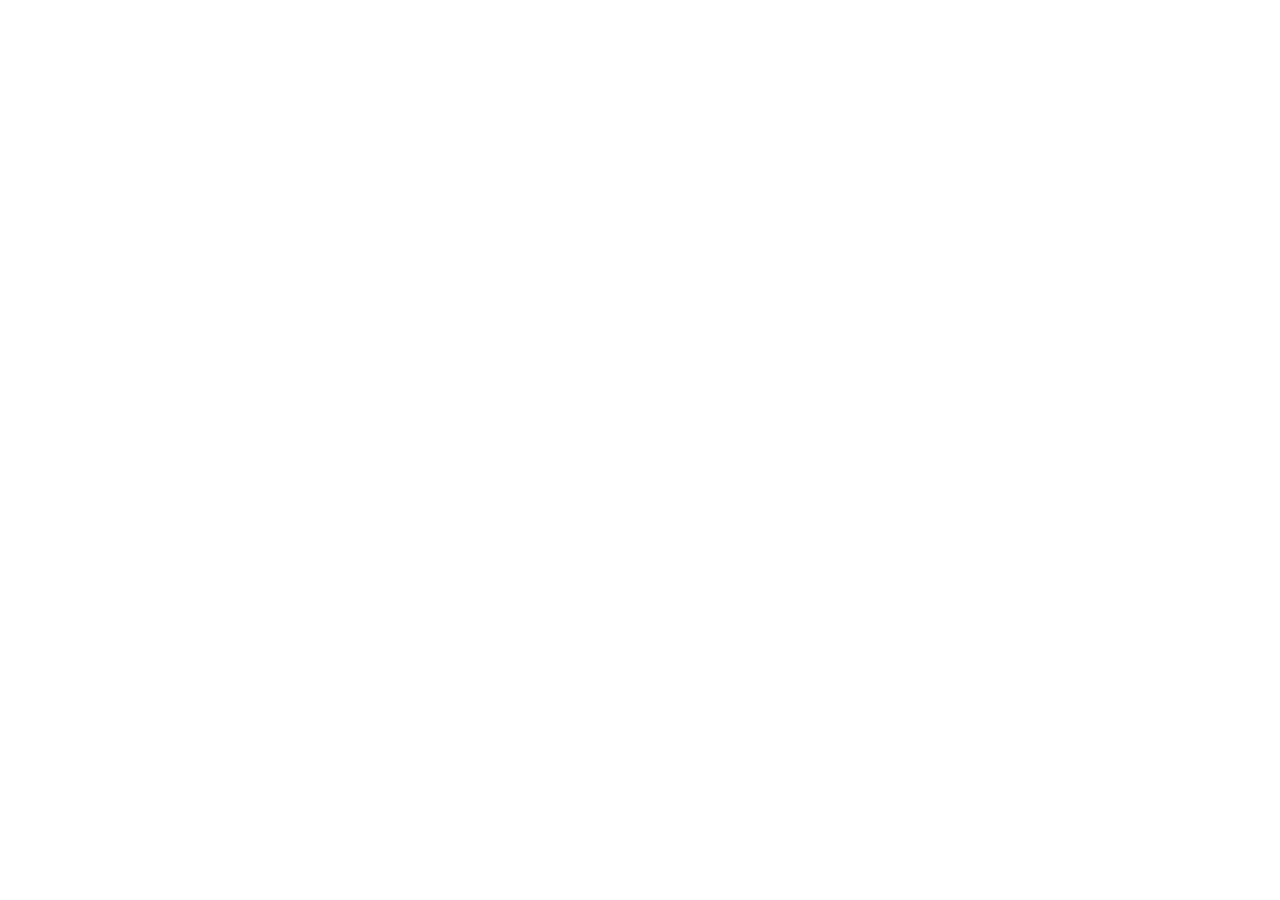
==== index.html @ 07eadbbd "add index.html and style.css" ====
<!DOCTYPE html>
<html lang="en">
<head>
    <meta charset="UTF-8">
    <meta name="viewport" content="width=device-width, initial-scale=1.0">
    <title>Niki McDaniel's Personal Website</title>
</head>
<body>
    
</body>
</html>
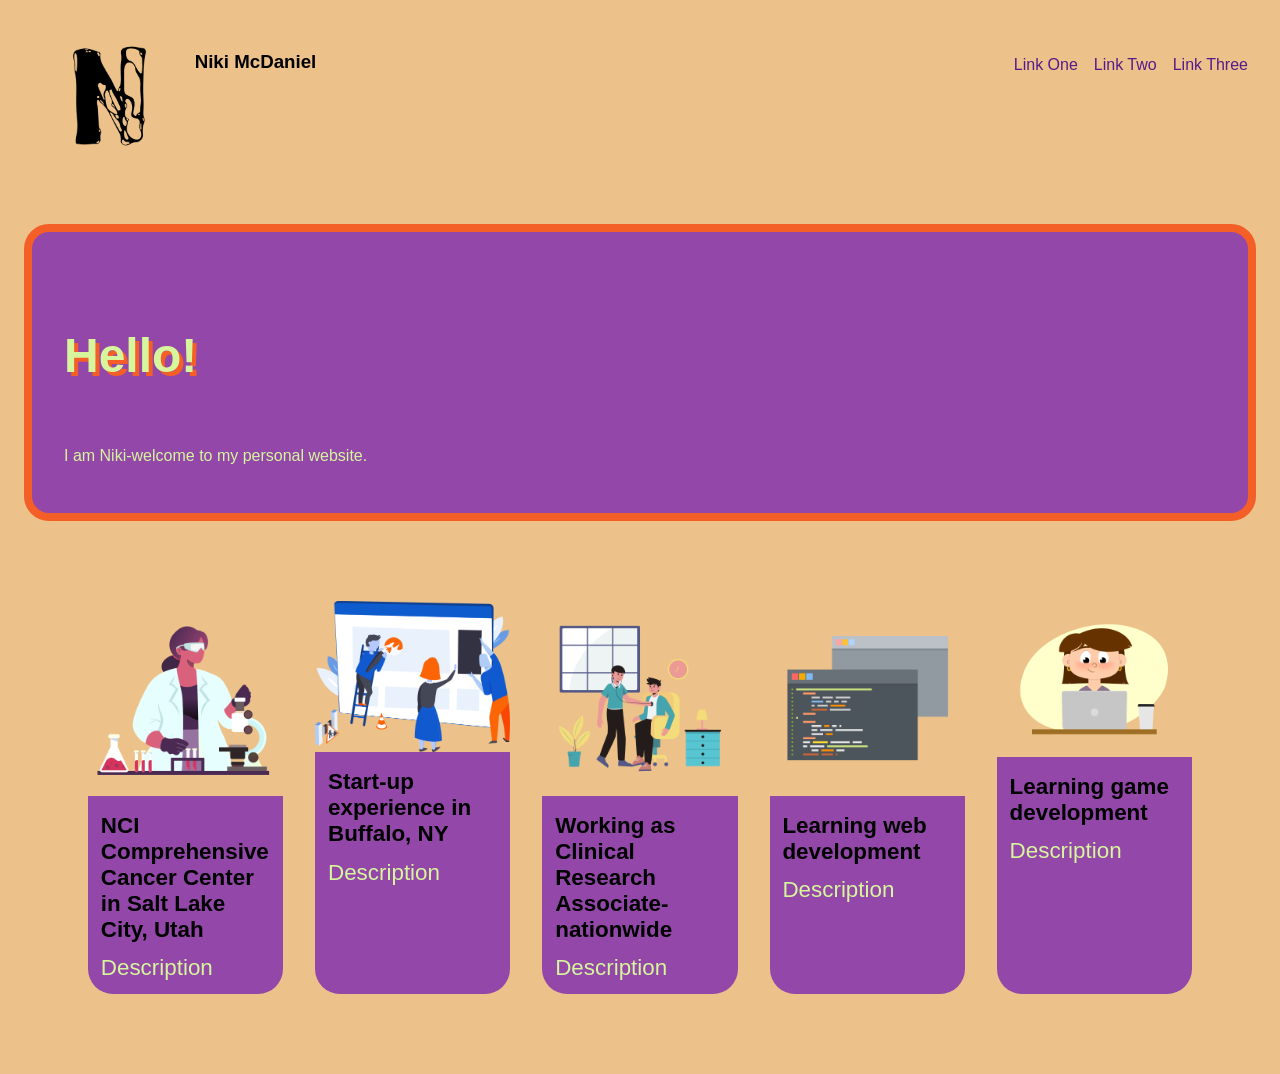
==== commit f501d800: "Styling - flexbox added" ====
--- a/index.html
+++ b/index.html
@@ -3,9 +3,32 @@
 <head>
     <meta charset="UTF-8">
     <meta name="viewport" content="width=device-width, initial-scale=1.0">
+    <link rel="stylesheet" href="./style.css">
     <title>Niki McDaniel's Personal Website</title>
 </head>
 <body>
-    
+   <header>
+   <div class="logo"><img src="./images/letter-N.png" alt="logo letter N"> <h3>Niki McDaniel</h3></div>
+   <nav class="navigation">
+   <ul>
+        <li><a href "https://www.linkedin.com/in/NikiMcDaniel">Link One</a></li>
+        <li><a href "https://www.linkedin.com/in/NikiMcDaniel">Link Two</a></li>
+        <li><a href "https://www.linkedin.com/in/NikiMcDaniel">Link Three</a></li>
+    </ul></nav> 
+        </header>
+    <section>
+        <div class="introduction">
+        <h4>Hello!</h4><p>I am Niki-welcome to my personal website.</p></div>
+<div class="timeline">
+    <article class="timeline-card" id="2018"><img src="./images/lab.png" alt="lab work"><h6 class="card-header">NCI Comprehensive Cancer Center in Salt Lake City, Utah</h6><p>Description</p></article>
+    <article class="timeline-card" id="2021"><img src="./images/startup.png" alt="collaboration"><h6 class="card-header">Start-up experience in Buffalo, NY</h6><p>Description</p></article>
+    <article class="timeline-card" id="2022"><img src="./images/clinical-research.png" alt="clinical work"><h6 class="card-header">Working as Clinical Research Associate- nationwide</h6><p>Description</p></article>
+    <article class="timeline-card" id="2024"><img src="./images/web-development.png" alt="coding files"><h6 class="card-header">Learning web development</h6><p>Description</p></article>
+    <article class="timeline-card" id="2026"><img src="./images/game-development.png" alt="programming files"><h6 class="card-header">Learning game development</h6><p>Description</p></article>
+</div>
+    </section>
+    <footer>
+
+    </footer>
 </body>
 </html>
--- a/style.css
+++ b/style.css
@@ -0,0 +1,118 @@
+
+body {
+    background-color: #EDC28A;
+    border-color: #F45E27;
+    flex-direction: row;
+    max-width: 100vw;
+    box-sizing: border-box;
+    font-family: 'Segoe UI', Tahoma, Geneva, Verdana, sans-serif;
+}
+
+img, video {
+    max-width: 100%;
+    height: auto;
+}
+
+p {
+    color: #D7F59D;
+}
+
+header{
+    display: flex;
+    max-width: 100vw;
+    height: 10vw;
+    padding: 1rem;
+    margin-top: 1rem;
+    margin-bottom: 3rem;
+}
+
+header div{
+    display:flex;
+    object-fit: contain;
+    max-height: auto;
+}
+.navigation {
+    display:flex;
+    list-style: none;
+    flex: 1 0 auto;
+    justify-content: flex-end;
+    overflow: hidden;
+}
+
+ul{
+    list-style-type: none;
+}
+ul li{
+    float: left;
+}
+.navigation li a{  
+    display:block;
+    text-decoration: none;
+    text-align: center;
+    padding: .25rem;
+    margin: .25rem;
+}
+.navigation li a:hover {
+  border-color: #F45E27;
+  border-style: dashed;
+  border-width: .25rem;;
+  border-radius: 25px;
+}
+
+.introduction{
+    display: block;
+    margin: 1rem;
+    padding:2rem;
+    background-color: #9247A9;
+    border-style: solid;
+    border-color: #F45E27;
+    border-width: .5rem;
+    border-radius: 25px;
+}
+
+h4{
+    color: #D7F59D;
+    text-shadow: .25rem .25rem #F45E27;
+    font-size: 3rem;
+    justify-content: flex-start;
+
+}
+
+.timeline{
+    display:flex;
+    max-width: 100%;
+    margin: 4rem;
+    border-color:#F45E27;
+    border-width: 3rem;
+}
+
+.timeline-card{
+    display: block;
+    max-width: 20vw;
+    background-color: #9247A9;
+    border-color: #F45E27;
+    justify-content: space-between;
+    margin:1rem;
+    border: 1rem;
+    border-radius: 25px;
+}
+
+.timeline-card img{
+    background-color: #EDC28A;
+    object-fit: contain;
+
+}
+
+.timeline-card h6{
+    justify-content: center;
+    vertical-align: middle;
+    margin: 1vw;
+    font-size: clamp(1rem, 4vw, 1.4rem);
+}
+.timeline-card p{
+    justify-content: center;
+    vertical-align: middle;
+    margin: 1vw;
+    font-size: clamp(1rem, 4vw, 1.4rem);
+}
+
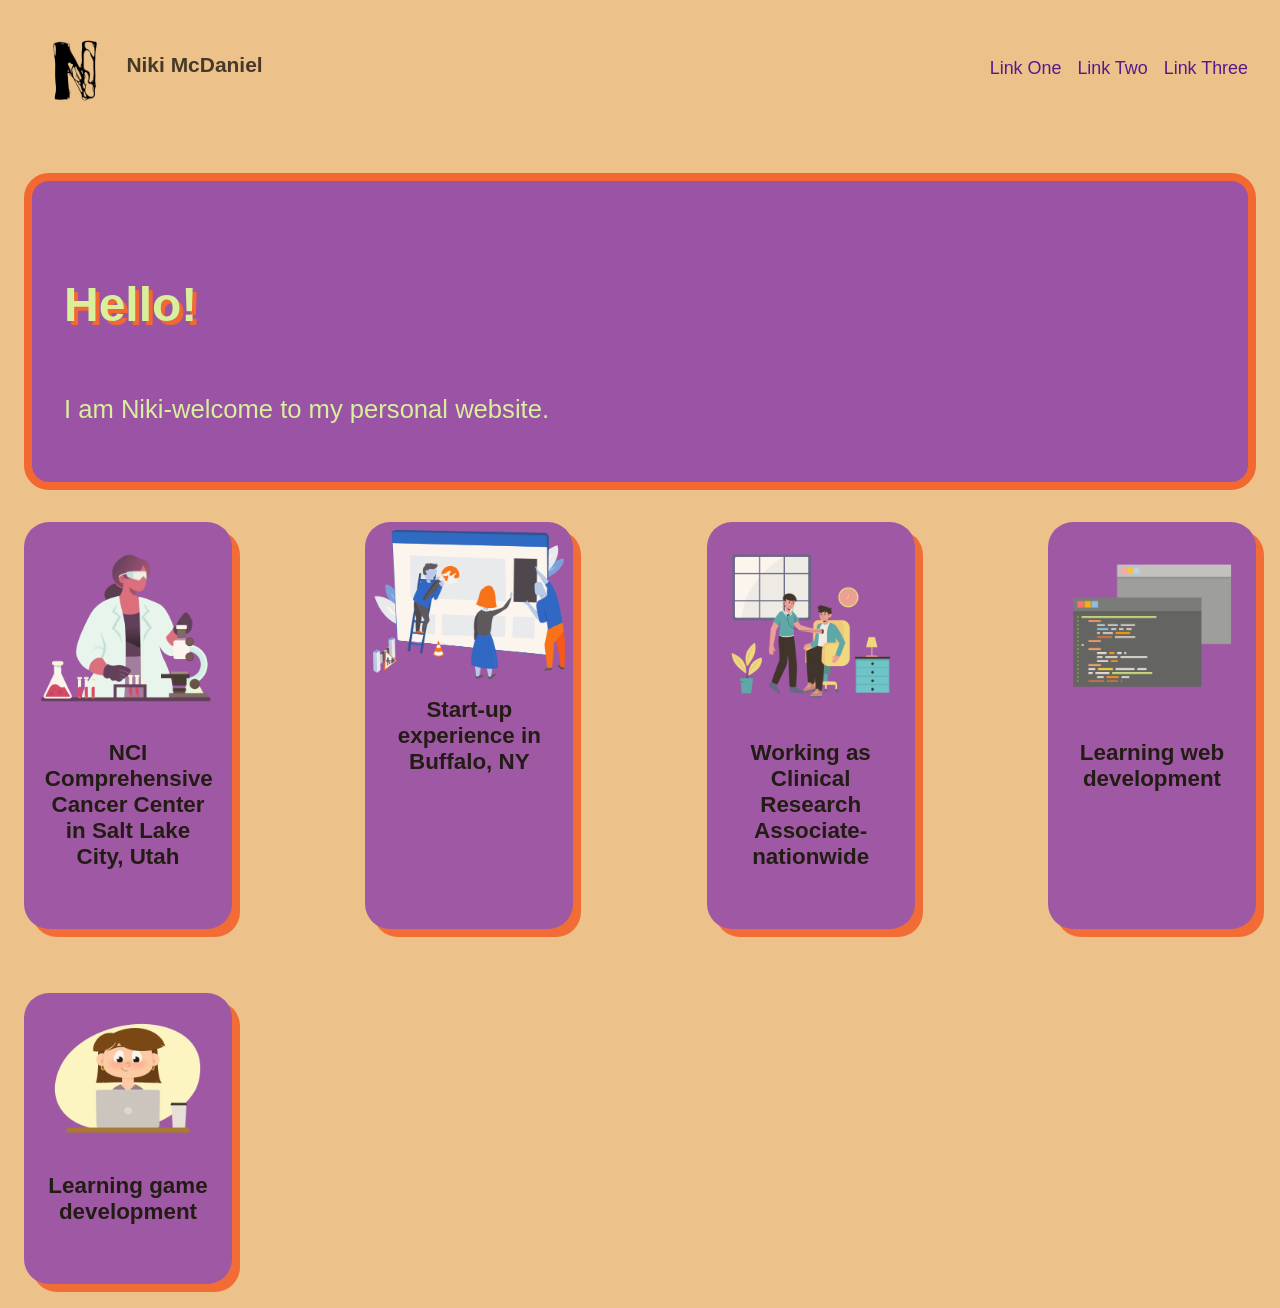
==== commit f352d49d: "Add new page: rock-paper-scissors. Add new JS" ====
--- a/index.html
+++ b/index.html
@@ -4,6 +4,7 @@
     <meta charset="UTF-8">
     <meta name="viewport" content="width=device-width, initial-scale=1.0">
     <link rel="stylesheet" href="./style.css">
+    <script src="javascript.js"></script>
     <title>Niki McDaniel's Personal Website</title>
 </head>
 <body>
@@ -20,11 +21,11 @@
         <div class="introduction">
         <h4>Hello!</h4><p>I am Niki-welcome to my personal website.</p></div>
 <div class="timeline">
-    <article class="timeline-card" id="2018"><img src="./images/lab.png" alt="lab work"><h6 class="card-header">NCI Comprehensive Cancer Center in Salt Lake City, Utah</h6><p>Description</p></article>
-    <article class="timeline-card" id="2021"><img src="./images/startup.png" alt="collaboration"><h6 class="card-header">Start-up experience in Buffalo, NY</h6><p>Description</p></article>
-    <article class="timeline-card" id="2022"><img src="./images/clinical-research.png" alt="clinical work"><h6 class="card-header">Working as Clinical Research Associate- nationwide</h6><p>Description</p></article>
-    <article class="timeline-card" id="2024"><img src="./images/web-development.png" alt="coding files"><h6 class="card-header">Learning web development</h6><p>Description</p></article>
-    <article class="timeline-card" id="2026"><img src="./images/game-development.png" alt="programming files"><h6 class="card-header">Learning game development</h6><p>Description</p></article>
+    <article class="timeline-card" id="one"><img src="./images/lab.png" alt="lab work"><h6 class="card-header">NCI Comprehensive Cancer Center in Salt Lake City, Utah</h6><p>Description</p></article>
+    <article class="timeline-card" id="two"><img src="./images/startup.png" alt="collaboration"><h6 class="card-header">Start-up experience in Buffalo, NY</h6><p>Description</p></article>
+    <article class="timeline-card" id="three"><img src="./images/clinical-research.png" alt="clinical work"><h6 class="card-header">Working as Clinical Research Associate- nationwide</h6><p>Description</p></article>
+    <article class="timeline-card" id="four"><img src="./images/web-development.png" alt="coding files"><h6 class="card-header">Learning web development</h6><p>Description</p></article>
+    <article class="timeline-card" id="five"><img src="./images/game-development.png" alt="programming files"><h6 class="card-header">Learning game development</h6><p>Description</p></article>
 </div>
     </section>
     <footer>
--- a/style.css
+++ b/style.css
@@ -6,6 +6,7 @@
     max-width: 100vw;
     box-sizing: border-box;
     font-family: 'Segoe UI', Tahoma, Geneva, Verdana, sans-serif;
+    font-size: 1.4vw;
 }
 
 img, video {
@@ -15,12 +16,13 @@
 
 p {
     color: #D7F59D;
+    font-size: 2vw;
 }
 
 header{
     display: flex;
     max-width: 100vw;
-    height: 10vw;
+    height: 6vw;
     padding: 1rem;
     margin-top: 1rem;
     margin-bottom: 3rem;
@@ -30,7 +32,23 @@
     display:flex;
     object-fit: contain;
     max-height: auto;
+    position: relative;
 }
+header h3{
+    padding-left: 0;
+    color: #000000;
+    position: relative;
+    z-index: 1;
+    opacity: .70;
+}
+
+header img{
+    display:block;
+    margin-right:0rem;
+    position:relative;
+    z-index: 2;
+}
+
 .navigation {
     display:flex;
     list-style: none;
@@ -68,6 +86,7 @@
     border-color: #F45E27;
     border-width: .5rem;
     border-radius: 25px;
+    opacity: .90;
 }
 
 h4{
@@ -80,39 +99,60 @@
 
 .timeline{
     display:flex;
-    max-width: 100%;
-    margin: 4rem;
-    border-color:#F45E27;
-    border-width: 3rem;
+    flex-wrap: wrap;
+    gap: 2rem;
+    justify-content: space-between;
 }
 
 .timeline-card{
-    display: block;
-    max-width: 20vw;
+    max-width: 15vw;
     background-color: #9247A9;
     border-color: #F45E27;
-    justify-content: space-between;
+    border-style: solid;
+    padding: .50rem;
     margin:1rem;
-    border: 1rem;
+    border: .50rem;
     border-radius: 25px;
+    box-shadow: .50rem .50rem #F45E27;
+    opacity: .85;
 }
 
 .timeline-card img{
-    background-color: #EDC28A;
-    object-fit: contain;
-
+    background-color: #9247A9;
+    z-index: 1;
 }
 
 .timeline-card h6{
+    display: block;
+    margin: 1vw;
     justify-content: center;
-    vertical-align: middle;
+    font-size: clamp(1rem, 4vw, 1.4rem);
+    text-align: center;
+    z-index: 2;
+}
+
+.timeline-card p{
+    display: block;
     margin: 1vw;
     font-size: clamp(1rem, 4vw, 1.4rem);
+    opacity: 0;
+    text-align: center;
+    z-index: 2;
 }
-.timeline-card p{
-    justify-content: center;
-    vertical-align: middle;
+
+.timeline-card:hover p{
     margin: 1vw;
     font-size: clamp(1rem, 4vw, 1.4rem);
+    opacity: 100;
+    text-align: center;
 }
 
+.timeline-card:hover h6{
+    margin: 1vw;
+    font-size: clamp(1rem, 4vw, 1.4rem);
+    opacity: 0;
+    text-align: center;
+}
+
+
+
